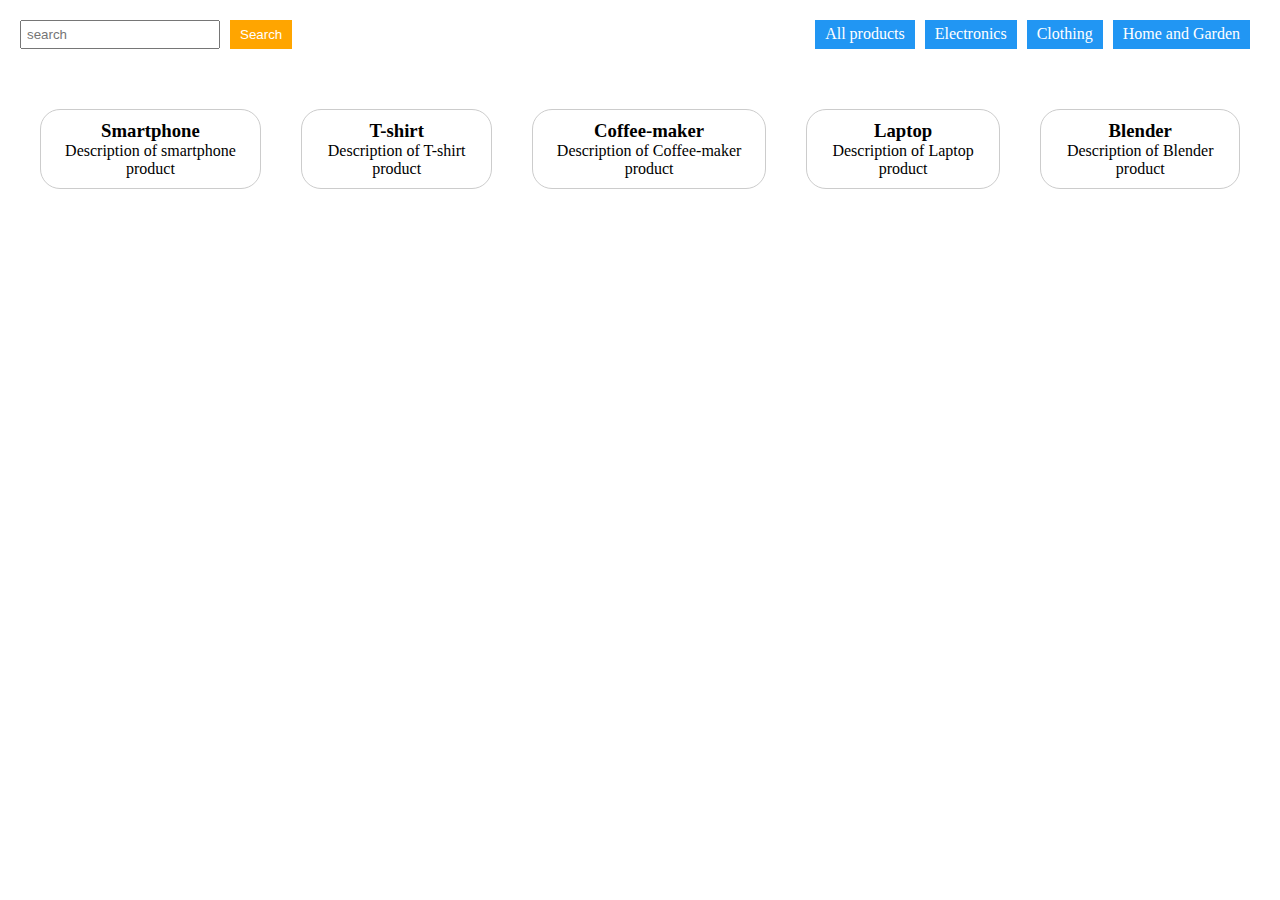
==== Filter Product App/index.html @ 3fb2461e "Filter product app" ====
<!DOCTYPE html>
<html lang="en">
<head>
    <meta charset="UTF-8">
    <meta name="viewport" content="width=device-width, initial-scale=1.0">
    <title>Filter Product</title>
    <link rel="stylesheet" href="style.css">
</head>
<body>
    <div class="filter-container">
        <div class="search-container">
            <input type="text" id="search-input" placeholder="search">
            <button id="search-btn">Search</button>
        </div>
        <div class="category-container">
            <div class="category-btn">All products</div>
            <div class="category-btn">Electronics</div>
            <div class="category-btn">Clothing</div>
            <div class="category-btn">Home and Garden</div>
        </div>
    </div>

    <div id="product-list">
        <div class="product-item" data-category="electronics">
            <h3>Smartphone</h3>
            <p>Description of smartphone product</p>
        </div>
        <div class="product-item" data-category="clothing">
            <h3>T-shirt</h3>
            <p>Description of T-shirt product</p>
        </div>
        <div class="product-item" data-category="home">
            <h3>Coffee-maker</h3>
            <p>Description of Coffee-maker product</p>
        </div>
        <div class="product-item" data-category="electronics">
            <h3>Laptop</h3>
            <p>Description of Laptop product</p>
        </div>
        <div class="product-item" data-category="home">
            <h3>Blender</h3>
            <p>Description of Blender product</p>
        </div>
    </div>
</body>
<script src="script.js"></script>
</html>
---- Filter Product App/style.css ----
*{
    margin: 0;
    padding: 0;
    box-sizing: border-box;
}

.filter-container{
    display: flex;
    justify-content: space-between;
    margin: 20px;
}
.search-container{
    display: flex;
}

#search-input{
    width: 200px;
    padding: 5px;
    margin-right: 10px;
}

#search-btn{
    padding: 5px 10px;
    background-color: orange;
    border: none;
    color: #fff;
    cursor: pointer;
}
.category-container{
    display: flex;
}
.category-btn{
    padding: 5px 10px;
    margin-right: 10px;
    background-color: #2196f3;
    color: #fff;
    border: none;
    cursor: pointer;
}
.product-item{
    border: 1px solid #ccc;
    padding: 10px;
    margin: 20px;
    border-radius: 20px;
}

#product-list{
    display: flex;
    padding: 20px;
    text-align: center;
}
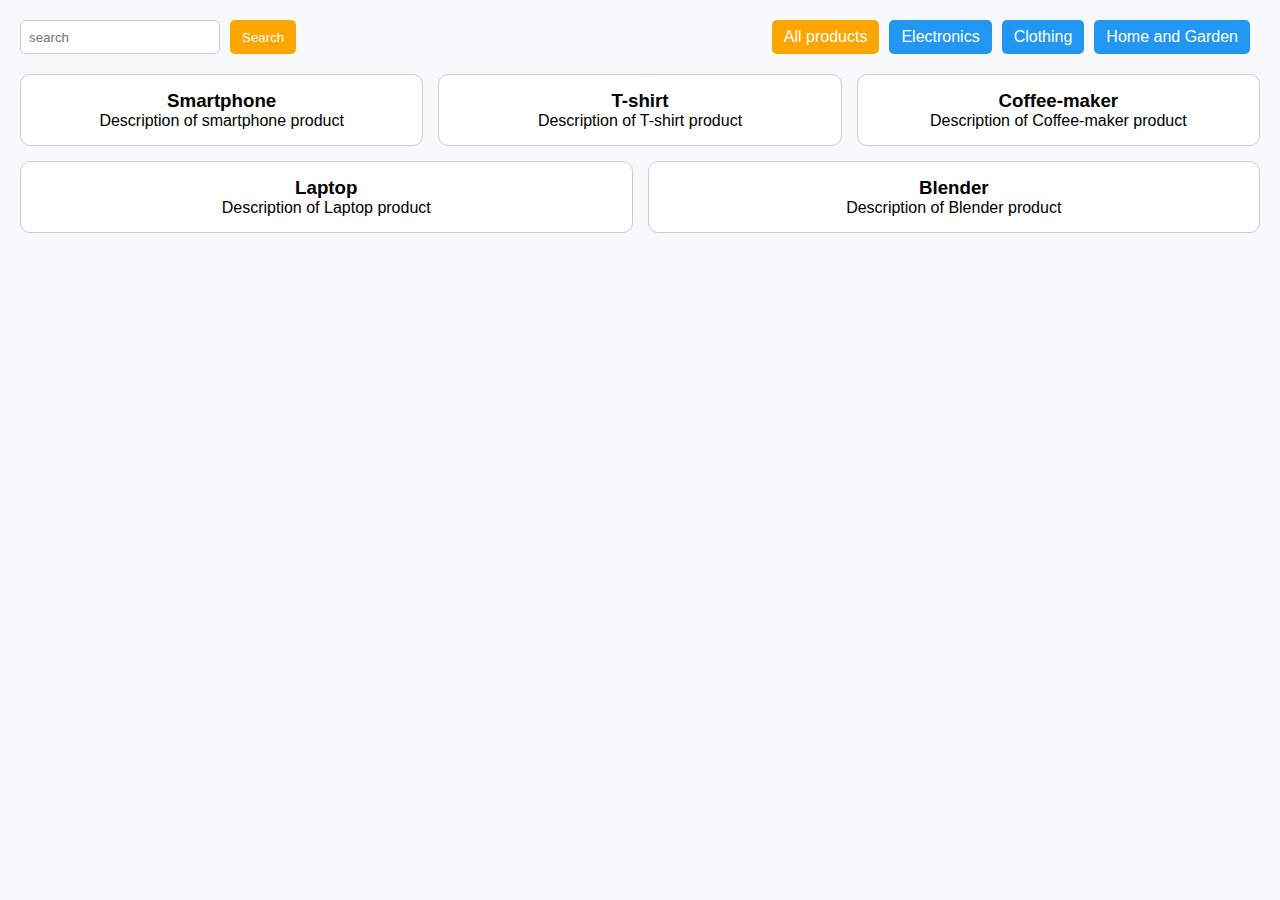
==== commit 7bee2ebc: "Filter Product App" ====
--- a/Filter Product App/index.html
+++ b/Filter Product App/index.html
@@ -13,19 +13,19 @@
             <button id="search-btn">Search</button>
         </div>
         <div class="category-container">
-            <div class="category-btn">All products</div>
-            <div class="category-btn">Electronics</div>
-            <div class="category-btn">Clothing</div>
-            <div class="category-btn">Home and Garden</div>
+            <div class="category-btn" data-category="all">All products</div>
+            <div class="category-btn" data-category="Electronics">Electronics</div>
+            <div class="category-btn" data-category="Clothing">Clothing</div>
+            <div class="category-btn" data-category="home">Home and Garden</div>
         </div>
     </div>
 
     <div id="product-list">
-        <div class="product-item" data-category="electronics">
+        <div class="product-item" data-category="Electronics">
             <h3>Smartphone</h3>
             <p>Description of smartphone product</p>
         </div>
-        <div class="product-item" data-category="clothing">
+        <div class="product-item" data-category="Clothing">
             <h3>T-shirt</h3>
             <p>Description of T-shirt product</p>
         </div>
@@ -33,7 +33,7 @@
             <h3>Coffee-maker</h3>
             <p>Description of Coffee-maker product</p>
         </div>
-        <div class="product-item" data-category="electronics">
+        <div class="product-item" data-category="Electronics">
             <h3>Laptop</h3>
             <p>Description of Laptop product</p>
         </div>
--- a/Filter Product App/style.css
+++ b/Filter Product App/style.css
@@ -1,51 +1,91 @@
-*{
+* {
     margin: 0;
     padding: 0;
     box-sizing: border-box;
 }
 
-.filter-container{
+body {
+    font-family: Arial, sans-serif;
+    background-color: #f8f9fa;
+    padding: 20px;
+}
+
+.filter-container {
     display: flex;
     justify-content: space-between;
-    margin: 20px;
+    margin-bottom: 20px;
 }
-.search-container{
+
+.search-container {
     display: flex;
 }
 
-#search-input{
+#search-input {
     width: 200px;
-    padding: 5px;
+    padding: 8px;
     margin-right: 10px;
+    border: 1px solid #ccc;
+    border-radius: 5px;
 }
 
-#search-btn{
-    padding: 5px 10px;
+#search-btn {
+    padding: 8px 12px;
     background-color: orange;
     border: none;
-    color: #fff;
+    color: white;
     cursor: pointer;
+    border-radius: 5px;
 }
-.category-container{
+
+#search-btn:hover {
+    background-color: darkorange;
+}
+
+.category-container {
     display: flex;
 }
-.category-btn{
-    padding: 5px 10px;
+
+.category-btn {
+    padding: 8px 12px;
     margin-right: 10px;
     background-color: #2196f3;
-    color: #fff;
+    color: white;
     border: none;
     cursor: pointer;
-}
-.product-item{
-    border: 1px solid #ccc;
-    padding: 10px;
-    margin: 20px;
-    border-radius: 20px;
+    border-radius: 5px;
+    transition: 0.3s;
 }
 
-#product-list{
+.category-btn:hover {
+    background-color: #1976d2;
+}
+
+.category-btn.active {
+    background-color: orange;
+}
+
+#product-list {
     display: flex;
-    padding: 20px;
+    flex-wrap: wrap;
+    gap: 15px;
+}
+
+.product-item {
+    border: 1px solid #ccc;
+    padding: 15px;
+    border-radius: 10px;
+    background-color: white;
     text-align: center;
-}+    flex: 1 1 calc(30% - 20px);
+    min-width: 250px;
+}
+
+@media (max-width: 768px) {
+    #product-list {
+        flex-direction: column;
+        align-items: center;
+    }
+    .product-item {
+        width: 100%;
+    }
+}
